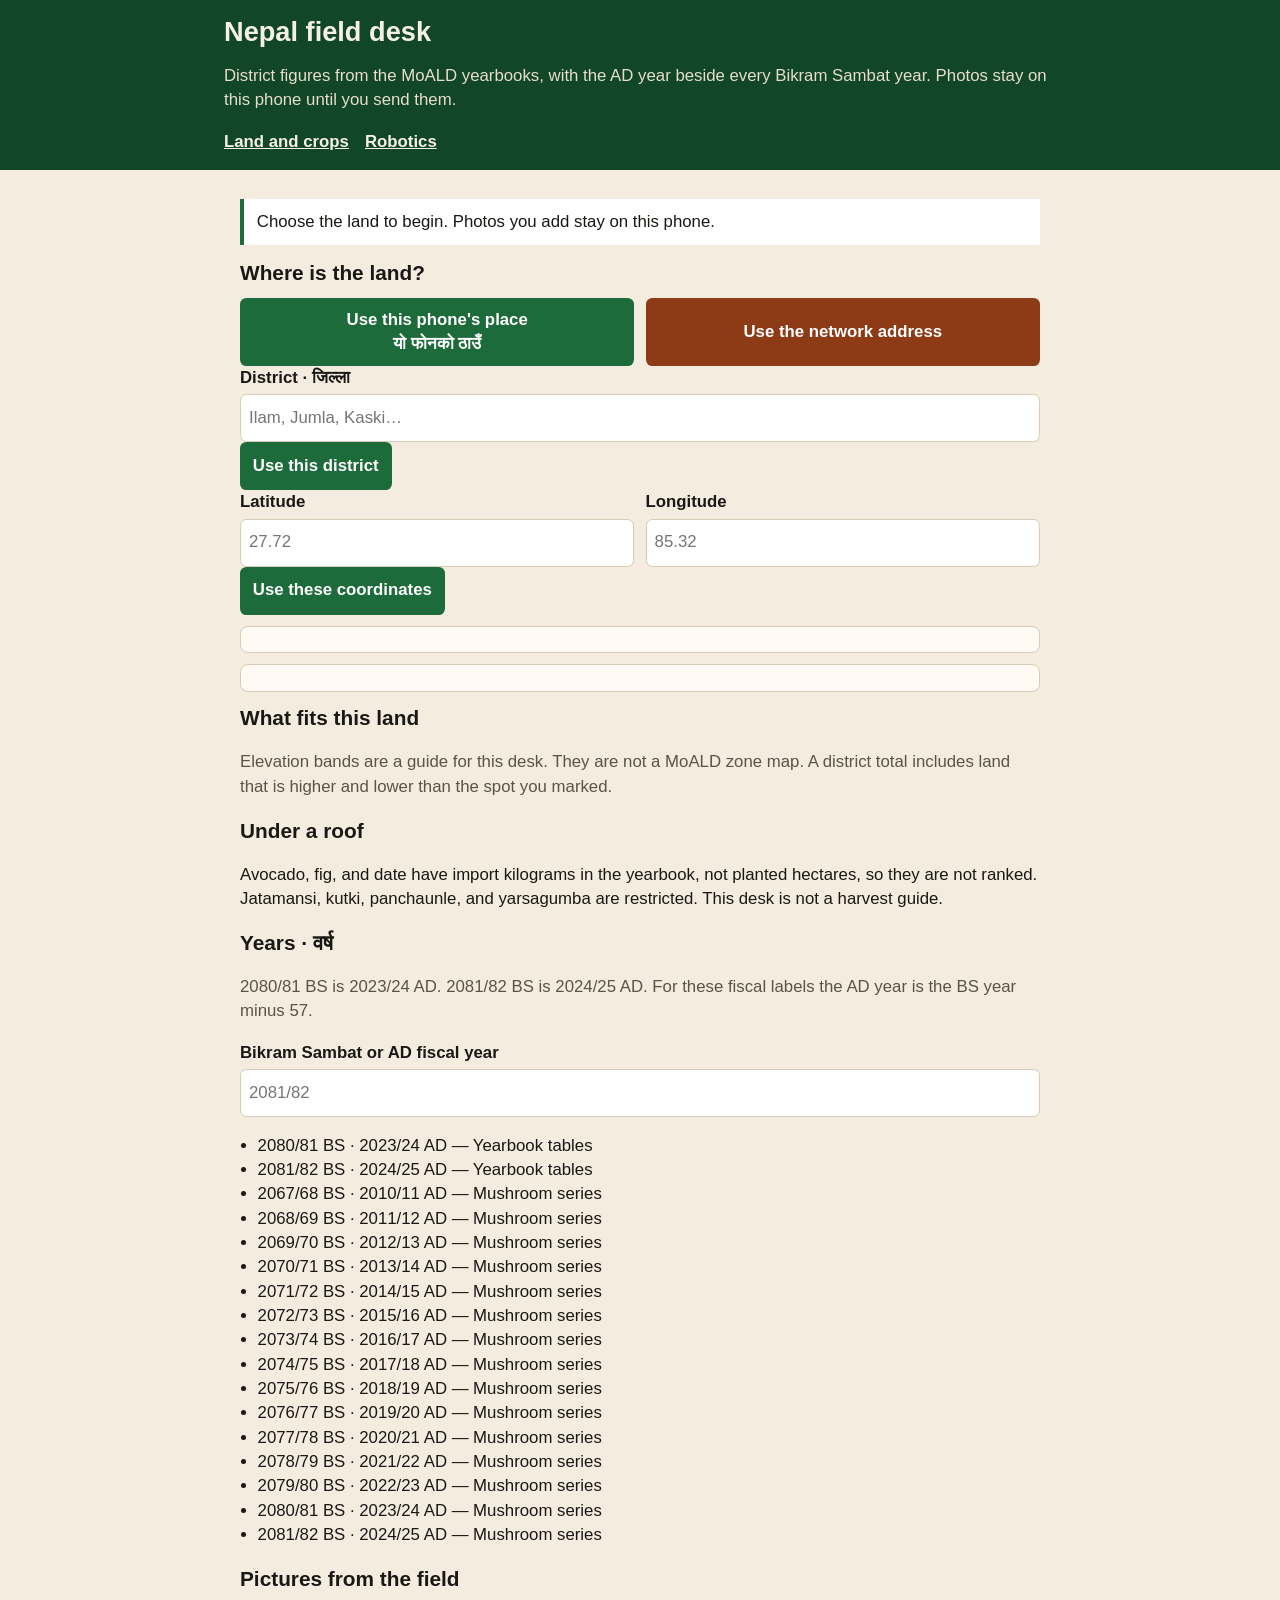
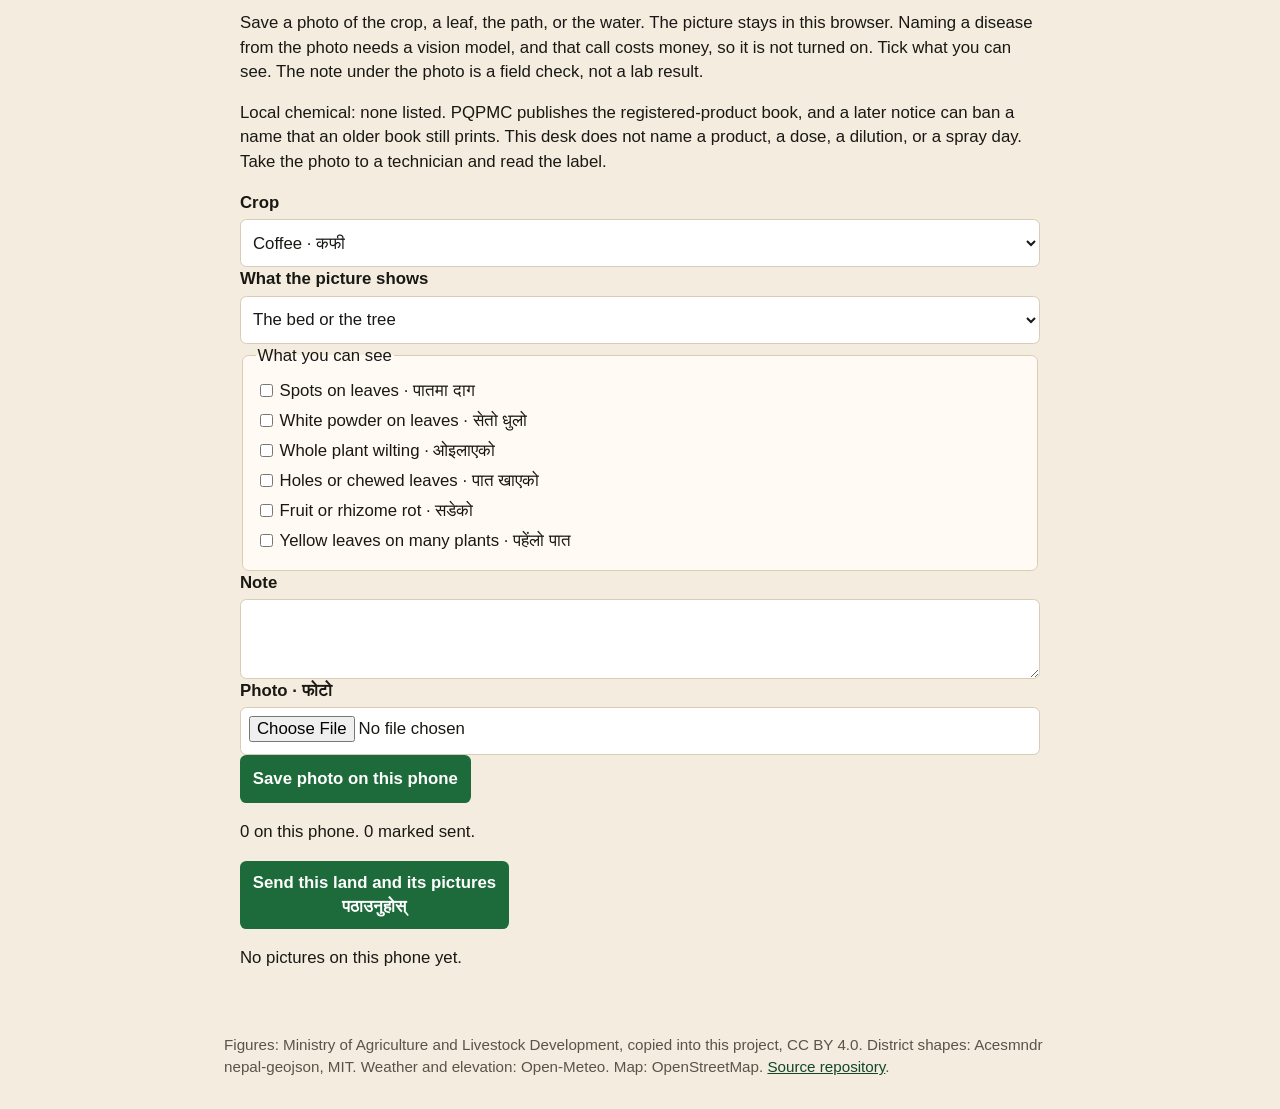
==== site/index.html @ 5a05e046 "Add a field desk and the AD year for every BS fiscal year. The GitHub Pages desk reads elevation, hu" ====
<!DOCTYPE html>
<html lang="en">
<head>
  <meta charset="utf-8">
  <meta name="viewport" content="width=device-width, initial-scale=1">
  <title>Nepal field desk</title>
  <meta name="description" content="Find a Nepal farm's district, elevation, sunlight, and humidity, then see which yearbook crops fit that land.">
  <link rel="icon" href="data:image/svg+xml,%3Csvg xmlns='http://www.w3.org/2000/svg' viewBox='0 0 16 16'%3E%3Crect fill='%23114627' width='16' height='16' rx='2'/%3E%3Cpath fill='%23f3ecdf' d='M8 13c0-4 3-5 3-8-2 1-3 3-3 4 0-3-2-4-4-4 1 3 2 4 4 8z'/%3E%3C/svg%3E">
  <link rel="stylesheet" href="./css/app.css">
</head>
<body>
  <a class="skip" href="#land">Skip to the land</a>
  <header>
    <h1>Nepal field desk</h1>
    <p class="lede">District figures from the MoALD yearbooks, with the AD year beside every Bikram Sambat year. Photos stay on this phone until you send them.</p>
    <nav>
      <a href="./index.html">Land and crops</a>
      <a href="./robotics.html">Robotics</a>
    </nav>
  </header>
  <main>
    <p id="status" role="status">Loading…</p>

    <section id="land">
      <h2>Where is the land?</h2>
      <div class="actions">
        <button type="button" id="use-phone">Use this phone's place<br>यो फोनको ठाउँ</button>
        <button type="button" id="use-network" class="secondary">Use the network address</button>
      </div>
      <label>District · जिल्ला
        <input id="district-search" list="district-list" placeholder="Ilam, Jumla, Kaski…">
      </label>
      <datalist id="district-list"></datalist>
      <button type="button" id="use-district">Use this district</button>
      <div class="actions">
        <label>Latitude
          <input id="lat" inputmode="decimal" placeholder="27.72">
        </label>
        <label>Longitude
          <input id="lon" inputmode="decimal" placeholder="85.32">
        </label>
      </div>
      <button type="button" id="use-coordinates">Use these coordinates</button>
      <iframe id="map" title="Map of the land point" hidden></iframe>
      <div id="place-card"></div>
    </section>

    <section>
      <div id="climate-card"></div>
    </section>

    <section>
      <h2>What fits this land</h2>
      <p id="bands-note" class="note"></p>
      <div id="crops"></div>
      <h2>Under a roof</h2>
      <div id="indoor"></div>
      <p>Avocado, fig, and date have import kilograms in the yearbook, not planted hectares, so they are not ranked. Jatamansi, kutki, panchaunle, and yarsagumba are restricted. This desk is not a harvest guide.</p>
    </section>

    <section>
      <h2>Years · वर्ष</h2>
      <p class="note">2080/81 BS is 2023/24 AD. 2081/82 BS is 2024/25 AD. For these fiscal labels the AD year is the BS year minus 57.</p>
      <label>Bikram Sambat or AD fiscal year
        <input id="year-input" inputmode="numeric" placeholder="2081/82">
      </label>
      <p id="year-result"></p>
      <ul id="year-table"></ul>
    </section>

    <section>
      <h2>Pictures from the field</h2>
      <p>Save a photo of the crop, a leaf, the path, or the water. The picture stays in this browser. Naming a disease from the photo needs a vision model, and that call costs money, so it is not turned on. Tick what you can see. The note under the photo is a field check, not a lab result.</p>
      <p id="chemical-note"></p>
      <form id="photo-form">
        <label>Crop
          <select id="photo-crop"></select>
        </label>
        <label>What the picture shows
          <select id="photo-place">
            <option value="bed">The bed or the tree</option>
            <option value="leaf">A leaf or a fruit, up close</option>
            <option value="path">The path</option>
            <option value="water">The water source</option>
            <option value="other">Something else</option>
          </select>
        </label>
        <fieldset>
          <legend>What you can see</legend>
          <div id="symptoms"></div>
        </fieldset>
        <label>Note
          <textarea id="photo-note" maxlength="500"></textarea>
        </label>
        <label>Photo · फोटो
          <input id="photo-file" type="file" accept="image/*" capture="environment">
        </label>
        <button type="submit">Save photo on this phone</button>
      </form>
      <p id="photo-count"></p>
      <button type="button" id="send-pack">Send this land and its pictures<br>पठाउनुहोस्</button>
      <div id="gallery"></div>
    </section>
  </main>
  <footer>
    <p>Figures: Ministry of Agriculture and Livestock Development, copied into this project, CC BY 4.0. District shapes: Acesmndr nepal-geojson, MIT. Weather and elevation: Open-Meteo. Map: OpenStreetMap. <a href="https://github.com/ashiskharel/nepal-open-farm-data">Source repository</a>.</p>
  </footer>
  <script type="module" src="./js/field.js"></script>
</body>
</html>
---- site/css/app.css ----
:root {
  --ink: #1a1814;
  --muted: #5c5348;
  --paper: #f3ecdf;
  --card: #fffaf3;
  --line: #d9cbb6;
  --green: #1d6b3a;
  --green-dark: #114627;
  --clay: #8d3b16;
  --ready: #1d6b3a;
  --needed: #8d3b16;
}

* { box-sizing: border-box; }

body {
  margin: 0;
  font-family: "Nirmala UI", "Noto Sans Devanagari", "Segoe UI", sans-serif;
  background: var(--paper);
  color: var(--ink);
  font-size: 1.05rem;
  line-height: 1.45;
}

a { color: var(--green-dark); }

.skip {
  position: absolute;
  left: 0.5rem;
  top: -4rem;
  background: #fff;
  padding: 0.4rem 0.6rem;
}

.skip:focus { top: 0.5rem; }

header, main, footer { padding: 1rem; }

header {
  background: var(--green-dark);
  color: #f6f1e6;
}

header a { color: #f6f1e6; }

nav { display: flex; gap: 1rem; margin-top: 0.6rem; }

nav a { font-weight: 700; }

h1 { font-size: 1.7rem; line-height: 1.15; margin: 0 0 0.4rem; }

h2 { font-size: 1.3rem; margin: 0 0 0.6rem; }

h3 { margin: 0 0 0.3rem; }

.lede, .note, .latin { color: var(--muted); }

header .lede { color: #e7dece; }

.stamp {
  display: inline-block;
  margin: 0.4rem 0;
  border: 3px solid currentColor;
  font-weight: 800;
  letter-spacing: 0.06em;
  text-transform: uppercase;
  padding: 0.25rem 0.5rem;
}

.actions, .grid { display: grid; gap: 0.7rem; }

.actions { grid-template-columns: 1fr; }

@media (min-width: 720px) {
  .actions { grid-template-columns: 1fr 1fr; }
  main { max-width: 52rem; margin: 0 auto; }
  header, footer { padding-left: max(1rem, calc(50vw - 26rem)); padding-right: max(1rem, calc(50vw - 26rem)); }
}

button, .file input, select, input, textarea {
  font: inherit;
  color: inherit;
}

button {
  background: var(--green);
  color: #fff;
  border: 0;
  border-radius: 0.4rem;
  min-height: 3rem;
  padding: 0.6rem 0.8rem;
  font-weight: 700;
}

button.secondary { background: var(--clay); }

label { display: grid; gap: 0.25rem; font-weight: 700; }

input, select, textarea {
  width: 100%;
  min-height: 3rem;
  padding: 0.5rem;
  border: 1px solid var(--line);
  border-radius: 0.4rem;
  background: #fff;
  font-weight: 400;
}

textarea { min-height: 5rem; }

fieldset {
  border: 1px solid var(--line);
  border-radius: 0.4rem;
  background: var(--card);
}

.check { font-weight: 400; grid-template-columns: auto 1fr; align-items: start; margin: 0.35rem 0; }

.check input { width: auto; min-height: auto; margin-top: 0.3rem; }

.card, .photo-card, #place-card, #climate-card, .machine {
  background: var(--card);
  border: 1px solid var(--line);
  border-radius: 0.5rem;
  padding: 0.8rem;
  margin: 0.7rem 0;
}

.stat { display: flex; justify-content: space-between; gap: 1rem; padding: 0.25rem 0; border-bottom: 1px solid var(--line); }

.stat-label { color: var(--muted); font-weight: 400; }

#status {
  background: #fff;
  border-left: 4px solid var(--green);
  padding: 0.7rem 0.8rem;
  margin: 0.8rem 0;
}

iframe { width: 100%; height: 16rem; border: 1px solid var(--line); border-radius: 0.5rem; background: #ddd; }

.photo-card img { width: 100%; border-radius: 0.3rem; }

.machine svg { width: 100%; height: auto; background: #efe6d6; border-radius: 0.4rem; }

.ready { color: var(--ready); }

.needed { color: var(--needed); }

footer { color: var(--muted); font-size: 0.95rem; }

#year-table { padding-left: 1.1rem; }
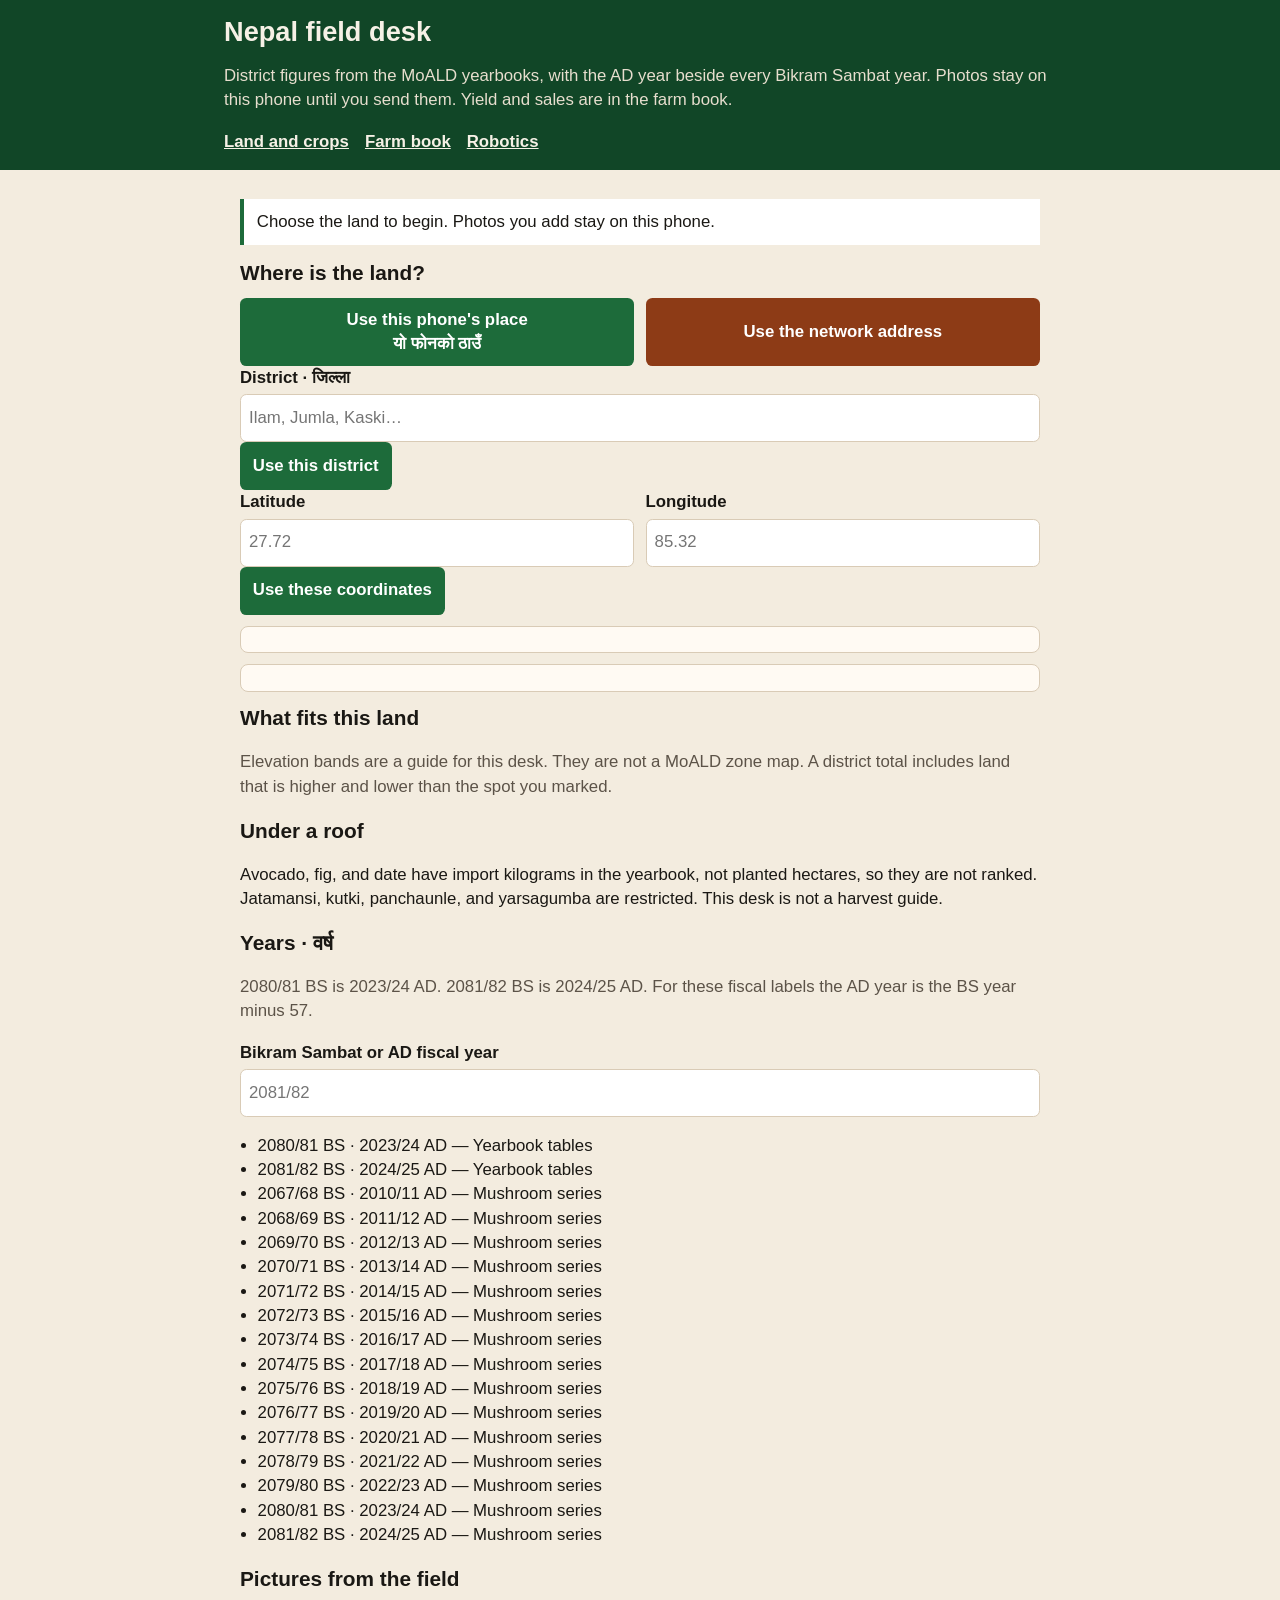
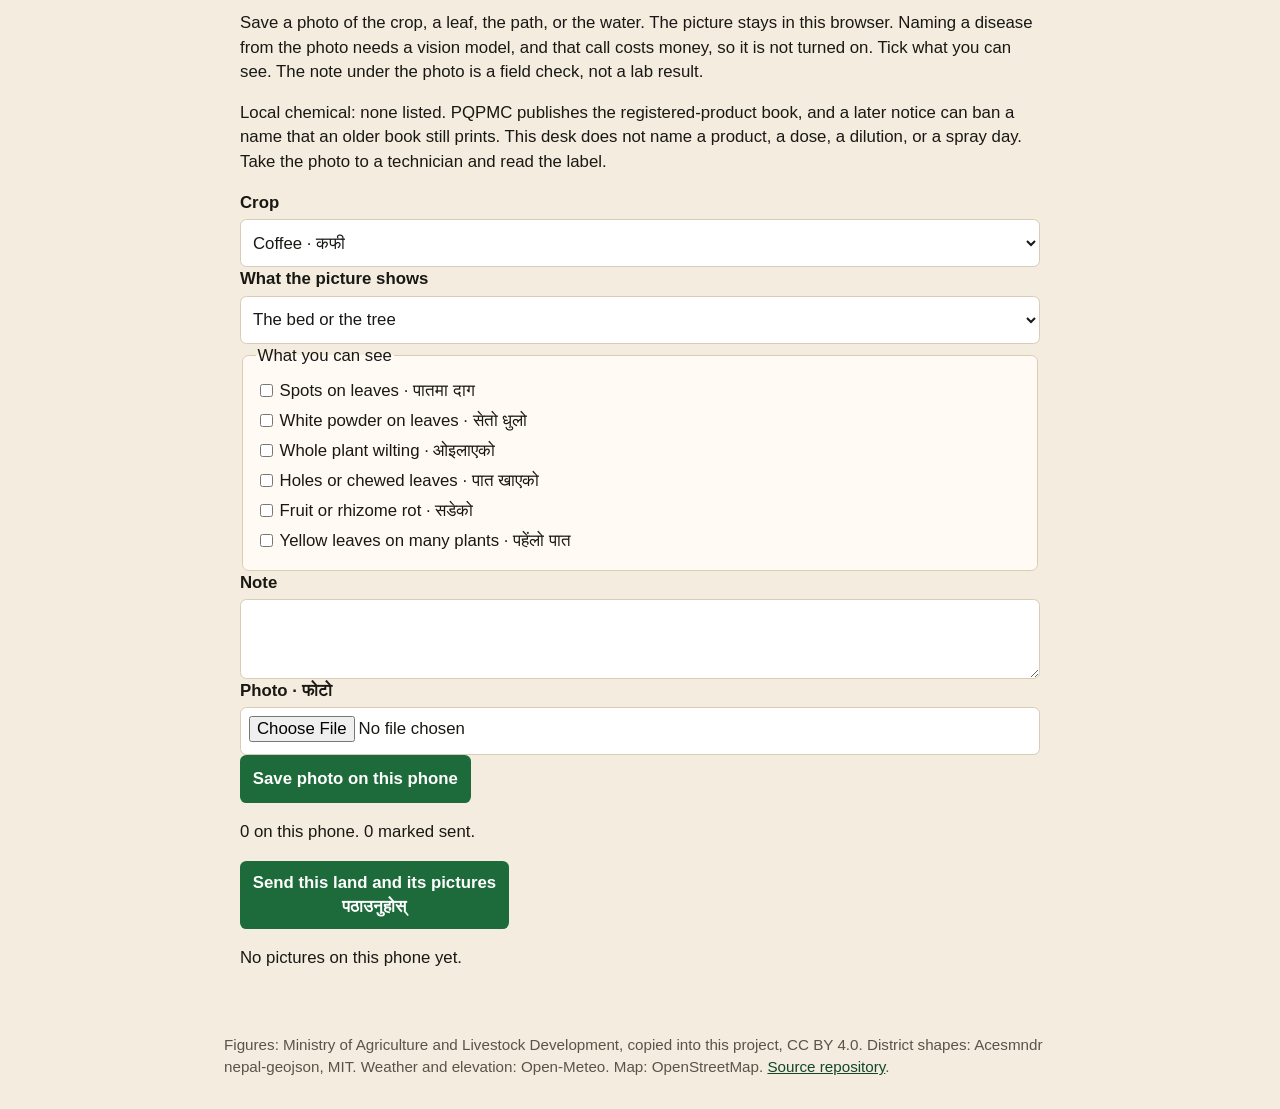
==== commit 4cd6afa4: "Add a farm book for printed yield, phone sales, and Kalimati prices. District yield is the yearbook " ====
--- a/site/index.html
+++ b/site/index.html
@@ -12,9 +12,10 @@
   <a class="skip" href="#land">Skip to the land</a>
   <header>
     <h1>Nepal field desk</h1>
-    <p class="lede">District figures from the MoALD yearbooks, with the AD year beside every Bikram Sambat year. Photos stay on this phone until you send them.</p>
+    <p class="lede">District figures from the MoALD yearbooks, with the AD year beside every Bikram Sambat year. Photos stay on this phone until you send them. Yield and sales are in the farm book.</p>
     <nav>
-      <a href="./index.html">Land and crops</a>
+      <a href="./index.html" aria-current="page">Land and crops</a>
+      <a href="./book.html">Farm book</a>
       <a href="./robotics.html">Robotics</a>
     </nav>
   </header>
--- a/site/css/app.css
+++ b/site/css/app.css
@@ -43,7 +43,7 @@
 
 header a { color: #f6f1e6; }
 
-nav { display: flex; gap: 1rem; margin-top: 0.6rem; }
+nav { display: flex; flex-wrap: wrap; gap: 0.8rem 1rem; margin-top: 0.6rem; }
 
 nav a { font-weight: 700; }
 
@@ -128,6 +128,10 @@
 
 .stat { display: flex; justify-content: space-between; gap: 1rem; padding: 0.25rem 0; border-bottom: 1px solid var(--line); }
 
+.lot { padding: 0.45rem 0; border-bottom: 1px solid var(--line); }
+
+.lot p { margin: 0.2rem 0 0; }
+
 .stat-label { color: var(--muted); font-weight: 400; }
 
 #status {
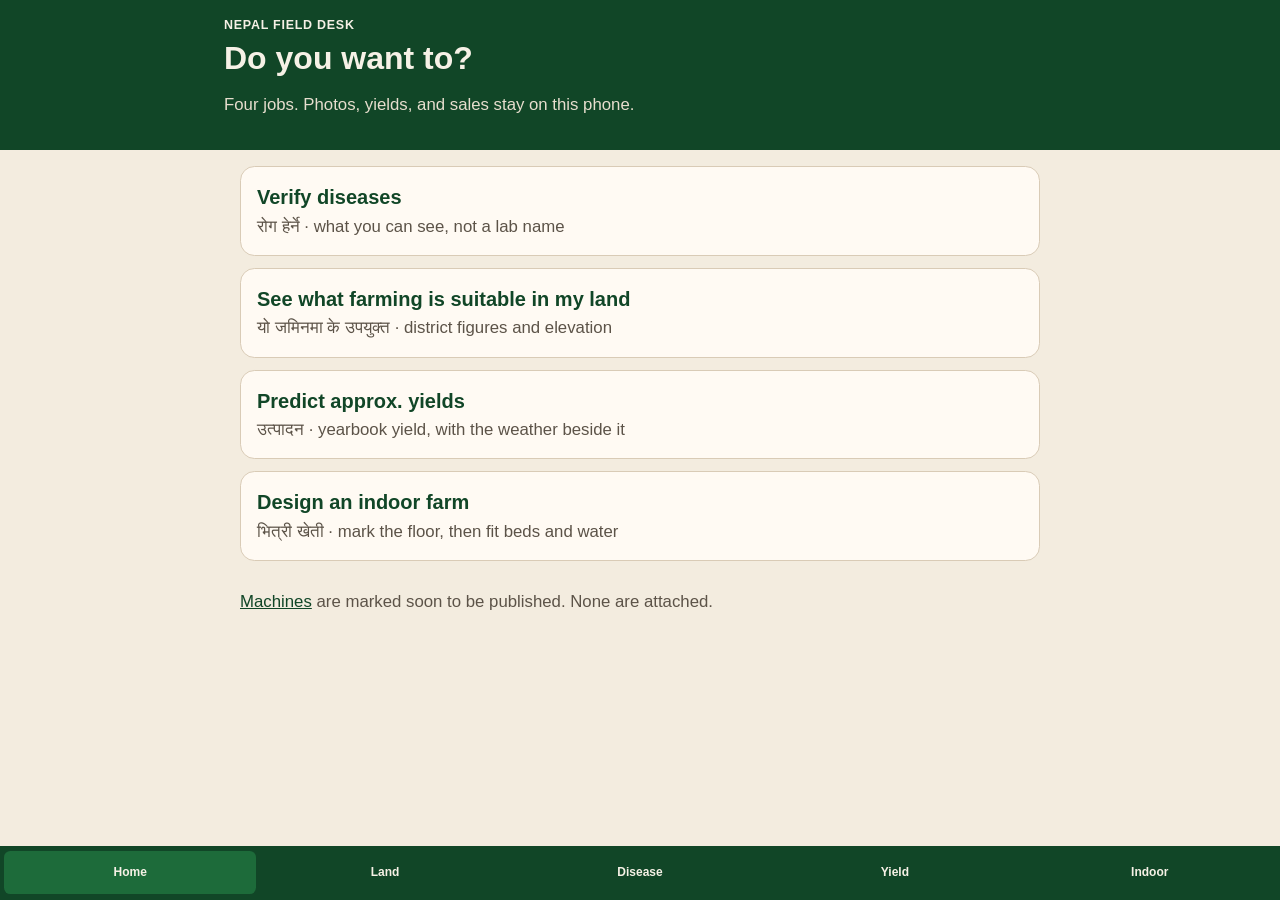
==== commit 82f077ae: "Open the desk as an app and put weather beside the printed yield. The home screen asks which job to " ====
--- a/site/index.html
+++ b/site/index.html
@@ -2,110 +2,47 @@
 <html lang="en">
 <head>
   <meta charset="utf-8">
-  <meta name="viewport" content="width=device-width, initial-scale=1">
+  <meta name="viewport" content="width=device-width, initial-scale=1, viewport-fit=cover">
+  <meta name="theme-color" content="#114627">
+  <meta name="apple-mobile-web-app-capable" content="yes">
   <title>Nepal field desk</title>
-  <meta name="description" content="Find a Nepal farm's district, elevation, sunlight, and humidity, then see which yearbook crops fit that land.">
+  <meta name="description" content="A phone desk for Nepal farms: disease checks, suitable crops, yield, and an indoor-room sketch.">
   <link rel="icon" href="data:image/svg+xml,%3Csvg xmlns='http://www.w3.org/2000/svg' viewBox='0 0 16 16'%3E%3Crect fill='%23114627' width='16' height='16' rx='2'/%3E%3Cpath fill='%23f3ecdf' d='M8 13c0-4 3-5 3-8-2 1-3 3-3 4 0-3-2-4-4-4 1 3 2 4 4 8z'/%3E%3C/svg%3E">
+  <link rel="manifest" href="./manifest.webmanifest">
   <link rel="stylesheet" href="./css/app.css">
 </head>
-<body>
-  <a class="skip" href="#land">Skip to the land</a>
-  <header>
-    <h1>Nepal field desk</h1>
-    <p class="lede">District figures from the MoALD yearbooks, with the AD year beside every Bikram Sambat year. Photos stay on this phone until you send them. Yield and sales are in the farm book.</p>
-    <nav>
-      <a href="./index.html" aria-current="page">Land and crops</a>
-      <a href="./book.html">Farm book</a>
-      <a href="./robotics.html">Robotics</a>
-    </nav>
+<body class="app">
+  <a class="skip" href="#choices">Skip to the choices</a>
+  <header class="appbar">
+    <p class="app-kicker">Nepal field desk</p>
+    <h1>Do you want to?</h1>
+    <p class="lede">Four jobs. Photos, yields, and sales stay on this phone.</p>
   </header>
-  <main>
-    <p id="status" role="status">Loading…</p>
-
-    <section id="land">
-      <h2>Where is the land?</h2>
-      <div class="actions">
-        <button type="button" id="use-phone">Use this phone's place<br>यो फोनको ठाउँ</button>
-        <button type="button" id="use-network" class="secondary">Use the network address</button>
-      </div>
-      <label>District · जिल्ला
-        <input id="district-search" list="district-list" placeholder="Ilam, Jumla, Kaski…">
-      </label>
-      <datalist id="district-list"></datalist>
-      <button type="button" id="use-district">Use this district</button>
-      <div class="actions">
-        <label>Latitude
-          <input id="lat" inputmode="decimal" placeholder="27.72">
-        </label>
-        <label>Longitude
-          <input id="lon" inputmode="decimal" placeholder="85.32">
-        </label>
-      </div>
-      <button type="button" id="use-coordinates">Use these coordinates</button>
-      <iframe id="map" title="Map of the land point" hidden></iframe>
-      <div id="place-card"></div>
-    </section>
-
-    <section>
-      <div id="climate-card"></div>
-    </section>
-
-    <section>
-      <h2>What fits this land</h2>
-      <p id="bands-note" class="note"></p>
-      <div id="crops"></div>
-      <h2>Under a roof</h2>
-      <div id="indoor"></div>
-      <p>Avocado, fig, and date have import kilograms in the yearbook, not planted hectares, so they are not ranked. Jatamansi, kutki, panchaunle, and yarsagumba are restricted. This desk is not a harvest guide.</p>
-    </section>
-
-    <section>
-      <h2>Years · वर्ष</h2>
-      <p class="note">2080/81 BS is 2023/24 AD. 2081/82 BS is 2024/25 AD. For these fiscal labels the AD year is the BS year minus 57.</p>
-      <label>Bikram Sambat or AD fiscal year
-        <input id="year-input" inputmode="numeric" placeholder="2081/82">
-      </label>
-      <p id="year-result"></p>
-      <ul id="year-table"></ul>
-    </section>
-
-    <section>
-      <h2>Pictures from the field</h2>
-      <p>Save a photo of the crop, a leaf, the path, or the water. The picture stays in this browser. Naming a disease from the photo needs a vision model, and that call costs money, so it is not turned on. Tick what you can see. The note under the photo is a field check, not a lab result.</p>
-      <p id="chemical-note"></p>
-      <form id="photo-form">
-        <label>Crop
-          <select id="photo-crop"></select>
-        </label>
-        <label>What the picture shows
-          <select id="photo-place">
-            <option value="bed">The bed or the tree</option>
-            <option value="leaf">A leaf or a fruit, up close</option>
-            <option value="path">The path</option>
-            <option value="water">The water source</option>
-            <option value="other">Something else</option>
-          </select>
-        </label>
-        <fieldset>
-          <legend>What you can see</legend>
-          <div id="symptoms"></div>
-        </fieldset>
-        <label>Note
-          <textarea id="photo-note" maxlength="500"></textarea>
-        </label>
-        <label>Photo · फोटो
-          <input id="photo-file" type="file" accept="image/*" capture="environment">
-        </label>
-        <button type="submit">Save photo on this phone</button>
-      </form>
-      <p id="photo-count"></p>
-      <button type="button" id="send-pack">Send this land and its pictures<br>पठाउनुहोस्</button>
-      <div id="gallery"></div>
-    </section>
+  <main id="choices" class="choices">
+    <a class="choice" href="./disease.html">
+      <strong>Verify diseases</strong>
+      <span>रोग हेर्ने · what you can see, not a lab name</span>
+    </a>
+    <a class="choice" href="./land.html">
+      <strong>See what farming is suitable in my land</strong>
+      <span>यो जमिनमा के उपयुक्त · district figures and elevation</span>
+    </a>
+    <a class="choice" href="./book.html">
+      <strong>Predict approx. yields</strong>
+      <span>उत्पादन · yearbook yield, with the weather beside it</span>
+    </a>
+    <a class="choice" href="./indoor.html">
+      <strong>Design an indoor farm</strong>
+      <span>भित्री खेती · mark the floor, then fit beds and water</span>
+    </a>
+    <p class="note"><a href="./robotics.html">Machines</a> are marked soon to be published. None are attached.</p>
   </main>
-  <footer>
-    <p>Figures: Ministry of Agriculture and Livestock Development, copied into this project, CC BY 4.0. District shapes: Acesmndr nepal-geojson, MIT. Weather and elevation: Open-Meteo. Map: OpenStreetMap. <a href="https://github.com/ashiskharel/nepal-open-farm-data">Source repository</a>.</p>
-  </footer>
-  <script type="module" src="./js/field.js"></script>
+  <nav class="dock" aria-label="Desk">
+    <a href="./index.html" aria-current="page">Home</a>
+    <a href="./land.html">Land</a>
+    <a href="./disease.html">Disease</a>
+    <a href="./book.html">Yield</a>
+    <a href="./indoor.html">Indoor</a>
+  </nav>
 </body>
 </html>
--- a/site/css/app.css
+++ b/site/css/app.css
@@ -154,3 +154,73 @@
 footer { color: var(--muted); font-size: 0.95rem; }
 
 #year-table { padding-left: 1.1rem; }
+
+body.app { min-height: 100dvh; padding-bottom: 4.8rem; }
+
+.app-kicker {
+  margin: 0 0 0.35rem;
+  font-size: 0.78rem;
+  font-weight: 800;
+  letter-spacing: 0.06em;
+  text-transform: uppercase;
+}
+
+header.appbar h1 { font-size: 2rem; }
+
+.choices { display: grid; gap: 0.75rem; }
+
+.choice {
+  display: flex;
+  flex-direction: column;
+  justify-content: center;
+  gap: 0.15rem;
+  min-height: 5.6rem;
+  padding: 0.95rem 1rem;
+  background: var(--card);
+  color: inherit;
+  text-decoration: none;
+  border: 1px solid var(--line);
+  border-radius: 0.9rem;
+}
+
+.choice strong { font-size: 1.25rem; color: var(--green-dark); }
+
+.choice span { color: var(--muted); }
+
+.dock {
+  position: fixed;
+  left: 0;
+  right: 0;
+  bottom: 0;
+  z-index: 5;
+  display: grid;
+  grid-template-columns: repeat(5, 1fr);
+  gap: 0.15rem;
+  background: var(--green-dark);
+  padding: 0.35rem 0.25rem calc(0.35rem + env(safe-area-inset-bottom));
+}
+
+.dock a {
+  color: #f6f1e6;
+  text-decoration: none;
+  text-align: center;
+  font-size: 0.75rem;
+  font-weight: 700;
+  min-height: 2.7rem;
+  display: flex;
+  align-items: center;
+  justify-content: center;
+  border-radius: 0.4rem;
+}
+
+.dock a[aria-current="page"] { background: var(--green); }
+
+canvas.mark {
+  width: 100%;
+  height: auto;
+  background: #1a1814;
+  border-radius: 0.5rem;
+  touch-action: none;
+}
+
+.plan { width: 100%; height: auto; background: #efe6d6; border-radius: 0.4rem; }
